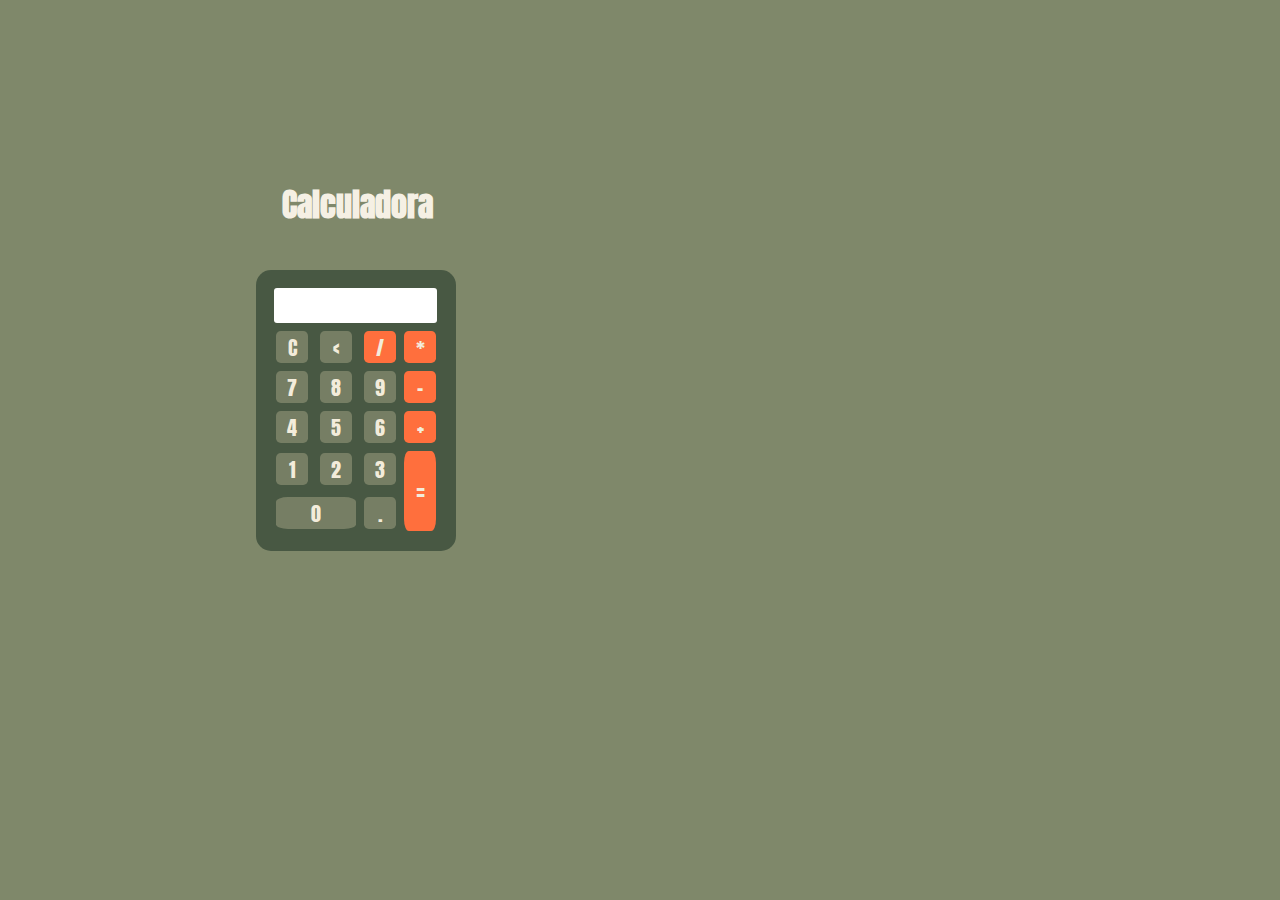
==== index.html @ e9ed989b "Organização de Pastas e README" ====
<!DOCTYPE html>
<html lang="pt_BR">
<head>
    <meta charset="UTF-8">
    <meta name="viewport" content="width=device-width, initial-scale=1.0">
    <link rel="shortcut icon" href="./img/Icone-calculadora.png">
    <link rel="stylesheet" href="./scr/style.css">
    <title>Calculadora</title>
</head>
<body>
    <h1>Calculadora</h1>
    <div class="calculadora">
        <p id="resultado"></p>
        <div class="botoes">
            <table>
                <tr>
                    <td><button id="botao" onclick="limpar()">C</button></td>
                    <td><button id="botao" onclick="apagar()"><</button></td>
                    <td><button id="operacao" onclick="inserir('/')">/</button></td>
                    <td><button id="operacao" onclick="inserir('*')">*</button></td>
                </tr>
                <tr>
                    <td><button id="botao" onclick="inserir('7')">7</button></td>
                    <td><button id="botao" onclick="inserir('8')">8</button></td>
                    <td><button id="botao" onclick="inserir('9')">9</button></td>
                    <td><button id="operacao" onclick="inserir('-')">-</button></td>
                </tr>
                <tr>
                    <td><button id="botao" onclick="inserir('4')">4</button></td>
                    <td><button id="botao" onclick="inserir('5')">5</button></td>
                    <td><button id="botao" onclick="inserir('6')">6</button></td>
                    <td><button id="operacao" onclick="inserir('+')">+</button></td>
                </tr>
                <tr>
                    <td><button id="botao" onclick="inserir('1')">1</button></td>
                    <td><button id="botao" onclick="inserir('2')">2</button></td>
                    <td><button id="botao" onclick="inserir('3')">3</button></td>
                    <td rowspan="2"><button id="botaoIgual" onclick="calcular()">=</button></td>
                </tr>
                    <td colspan="2"><button id="botaoZero" onclick="inserir('0')">0</button></td>
                    <td><button id="botao" onclick="inserir('.')">.</button></td>
                </tr>
            </table>
        </div>
    </div>
    
    <script src="./scr/script.js"></script>
</body>
</html>
---- scr/style.css ----
@import url('https://fonts.googleapis.com/css2?family=Anton&display=swap');
*{
    font-family: 'Anton', sans-serif;
    margin: 0px;
    padding: 0px;
}
body{
    background-color: #7f886a;
}
h1{
    color: #f5f0e4;
    position: absolute;
    left: 22%;
    top: 20%;
}

.calculadora{
    top: 30%;
    left: 20%;
    position: absolute;
    border-radius: 15px;
    background-color: #3e503cd7;
    padding: 15px;
}

.calculadora p{
    text-align: center;
}

#resultado{
    padding-right: 3px;
    border-radius: 3px;
    text-align: right;
    font-size: 25px;
    background-color: white;
    width: 94%;
    height: 35px;
    margin: 3px;
}

#botao{
    font-size: 20px;
    margin: 3px;
    width: 2rem;
    height: 2rem;
    cursor: pointer;
    border: none;
    border-radius: 15%;
    background-color: #767e64;
    color: #f3ecdb;
}

#botaoZero{
    font-size: 20px;
    margin: 3px;
    height: 2rem;
    width: 80px;
    cursor: pointer;
    border: none;
    border-radius: 15%;
    background-color: #767e64;
    color: #f3ecdb;
}

#botaoIgual{
    font-size: 30px;
    margin: 3px;
    width: 2rem;
    height: 80px;
    cursor: pointer;
    border: none;
    border-radius: 15%;
    background-color: #ff6f3d;
    color: #f3ecdb;
}
#operacao{
    font-size: 20px;
    margin: 3px;
    width: 2rem;
    height: 2rem;
    cursor: pointer;
    border: none;
    border-radius: 15%;
    background-color: #ff6f3d;
    color: #f3ecdb;
}

#botao:hover{
    background-color: #60755e;
}
#botaoIgual:hover{
    background-color: #d85d34;
}

#botaoZero:hover{
    background-color: #60755e;
}

#operacao:hover{
    background-color: #d85d34;
}
/* ////////////////////////////////////////////////////// */
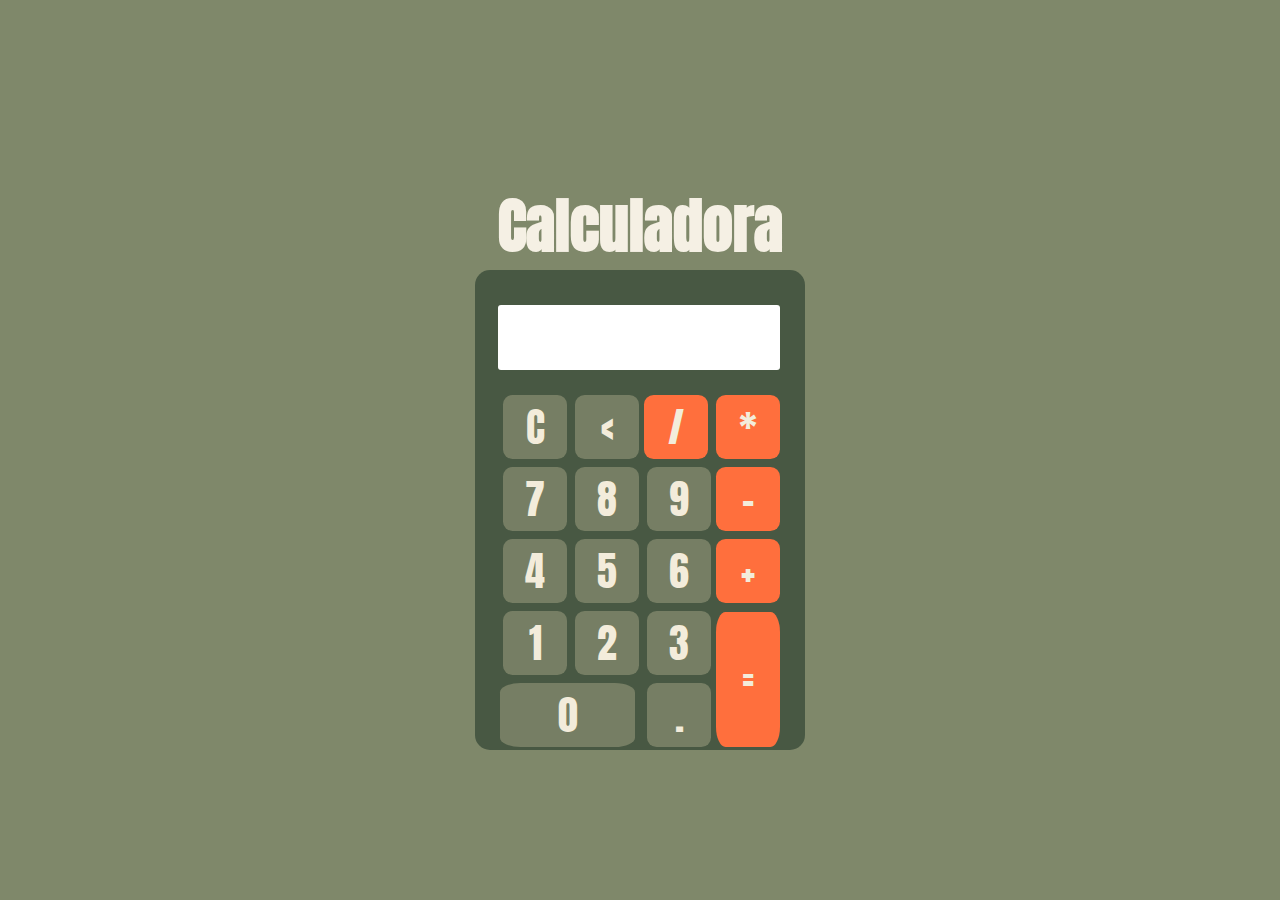
==== commit e1716de5: "Corrigido link do CSS e JS" ====
--- a/index.html
+++ b/index.html
@@ -4,7 +4,7 @@
     <meta charset="UTF-8">
     <meta name="viewport" content="width=device-width, initial-scale=1.0">
     <link rel="shortcut icon" href="./img/Icone-calculadora.png">
-    <link rel="stylesheet" href="./scr/style.css">
+    <link rel="stylesheet" href="./src/style.css">
     <title>Calculadora</title>
 </head>
 <body>
@@ -44,6 +44,6 @@
         </div>
     </div>
     
-    <script src="./scr/script.js"></script>
+    <script src="./src/script.js"></script>
 </body>
 </html>--- a/src/style.css
+++ b/src/style.css
@@ -0,0 +1,135 @@
+@import url('https://fonts.googleapis.com/css2?family=Anton&display=swap');
+*{
+    font-family: 'Anton', sans-serif;
+    margin: 0px;
+    padding: 0px;
+}
+body{
+    display: flex;
+    justify-content: center;
+    align-items: center;
+    background-color: #7f886a;
+}
+h1{
+    color: #f5f0e4;
+    position: absolute;
+    font-size: 60px;
+    top: 20%;
+}
+
+.calculadora{
+    height: 50%;
+    width: 300px;
+    top: 30%;
+    position: absolute;
+    border-radius: 15px;
+    background-color: #3e503cd7;
+    padding: 15px;
+}
+
+.calculadora p{
+    text-align: center;
+}
+
+#resultado{
+    margin-top: 20px;
+    border-radius: 3px;
+    text-align: right;
+    font-size: 45px;
+    background-color: white;
+    width: 94%;
+    height: 65px;
+    margin-left: 8px;
+}
+
+.botoes{
+    margin-top: 20px;
+    display: flex;
+    justify-content: center;
+    align-items: center;
+}
+
+#botao{
+    margin: 3px;
+    font-size: 40px;
+    width: 4rem;
+    height: 4rem;
+    cursor: pointer;
+    border: none;
+    border-radius: 15%;
+    background-color: #767e64;
+    color: #f3ecdb;
+}
+
+#botaoZero{
+    font-size: 40px;
+    height: 4rem;
+    width: 135px;
+    cursor: pointer;
+    border: none;
+    border-radius: 15%;
+    background-color: #767e64;
+    color: #f3ecdb;
+}
+
+#botaoIgual{
+    font-size: 40px;
+    width: 4rem;
+    height: 135px;
+    cursor: pointer;
+    border: none;
+    border-radius: 15%;
+    background-color: #ff6f3d;
+    color: #f3ecdb;
+}
+#operacao{
+    font-size: 40px;
+    width: 4rem;
+    height: 4rem;
+    cursor: pointer;
+    border: none;
+    border-radius: 15%;
+    background-color: #ff6f3d;
+    color: #f3ecdb;
+}
+
+#botao:hover{
+    background-color: #60755e;
+}
+#botaoIgual:hover{
+    background-color: #d85d34;
+}
+
+#botaoZero:hover{
+    background-color: #60755e;
+}
+
+#operacao:hover{
+    background-color: #d85d34;
+}
+
+@media (max-width:768px){
+    .botoes{
+        margin: 10px;
+    }
+    #operacao{
+        width: 3rem;
+        height: 3rem;
+    }
+
+    #botao{
+        width: 3rem;
+        height: 3rem;
+    }
+
+    #botaoIgual{
+        width: 3rem;
+        height: 106px;
+    }
+
+    #botaoZero{
+        width: 106px;
+        height: 3rem;
+    }
+}
+/* ////////////////////////////////////////////////////// */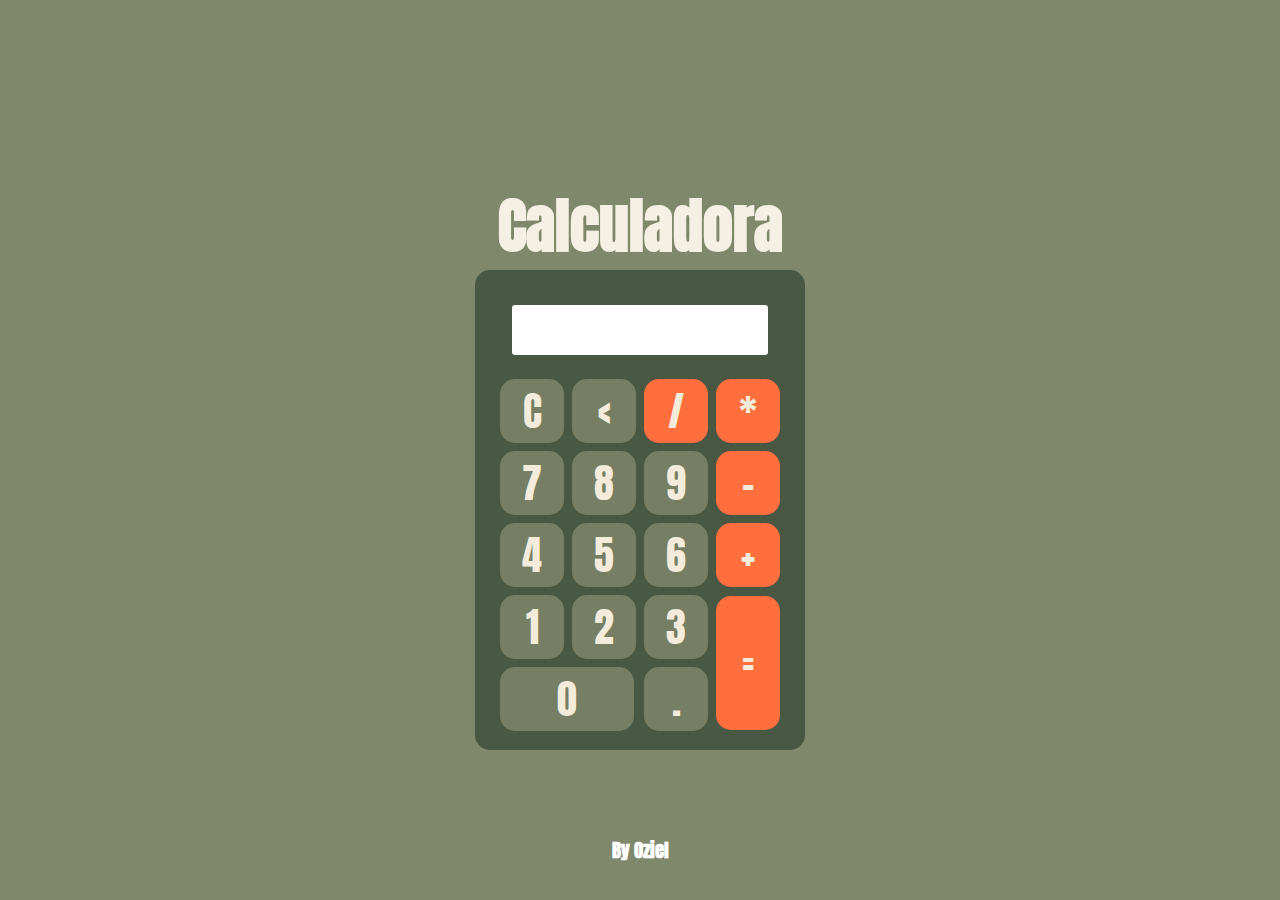
==== commit 83cd6048: "Responsividade" ====
--- a/index.html
+++ b/index.html
@@ -12,7 +12,7 @@
     <div class="calculadora">
         <p id="resultado"></p>
         <div class="botoes">
-            <table>
+            <table id="tabela">
                 <tr>
                     <td><button id="botao" onclick="limpar()">C</button></td>
                     <td><button id="botao" onclick="apagar()"><</button></td>
@@ -43,7 +43,7 @@
             </table>
         </div>
     </div>
-    
+    <h3 class="creditos">By Oziel</h3>
     <script src="./src/script.js"></script>
 </body>
 </html>--- a/src/style.css
+++ b/src/style.css
@@ -7,7 +7,6 @@
 body{
     display: flex;
     justify-content: center;
-    align-items: center;
     background-color: #7f886a;
 }
 h1{
@@ -18,6 +17,10 @@
 }
 
 .calculadora{
+    display: flex;
+    flex-direction: column;
+    justify-content: center;
+    align-items: center;
     height: 50%;
     width: 300px;
     top: 30%;
@@ -27,22 +30,19 @@
     padding: 15px;
 }
 
-.calculadora p{
-    text-align: center;
-}
-
 #resultado{
     margin-top: 20px;
     border-radius: 3px;
     text-align: right;
     font-size: 45px;
     background-color: white;
-    width: 94%;
+    width: 85.5%;
     height: 65px;
-    margin-left: 8px;
 }
 
 .botoes{
+    height: 80%;
+    width: 100%;
     margin-top: 20px;
     display: flex;
     justify-content: center;
@@ -56,39 +56,42 @@
     height: 4rem;
     cursor: pointer;
     border: none;
-    border-radius: 15%;
+    border-radius: 15px;
     background-color: #767e64;
     color: #f3ecdb;
 }
 
 #botaoZero{
+    margin: 3px;
     font-size: 40px;
-    height: 4rem;
-    width: 135px;
+    width: 134px;
+    height: 64px;
     cursor: pointer;
     border: none;
-    border-radius: 15%;
+    border-radius: 15px;
     background-color: #767e64;
     color: #f3ecdb;
 }
 
 #botaoIgual{
+    margin: 3px;
     font-size: 40px;
-    width: 4rem;
-    height: 135px;
+    width: 64px;
+    height: 134px;
     cursor: pointer;
     border: none;
-    border-radius: 15%;
+    border-radius: 15px;
     background-color: #ff6f3d;
     color: #f3ecdb;
 }
 #operacao{
+    margin: 3px;
     font-size: 40px;
     width: 4rem;
     height: 4rem;
     cursor: pointer;
     border: none;
-    border-radius: 15%;
+    border-radius: 15px;
     background-color: #ff6f3d;
     color: #f3ecdb;
 }
@@ -107,29 +110,46 @@
 #operacao:hover{
     background-color: #d85d34;
 }
+.creditos{
+    position: absolute;
+    bottom: 4%;
+    color: white;
+}
+
 
 @media (max-width:768px){
-    .botoes{
-        margin: 10px;
+    .calculadora{
+        top: 25%;
+        width: 84%;
+        height: 65%;
     }
+    h1{
+        top: 7%;
+    }
+
     #operacao{
-        width: 3rem;
-        height: 3rem;
+        width: 4rem;
+        height: 4rem;
     }
 
     #botao{
-        width: 3rem;
-        height: 3rem;
+        width: 4rem;
+        height: 4rem;
     }
 
     #botaoIgual{
-        width: 3rem;
-        height: 106px;
+        width: 4rem;
+        height: 134px;
     }
 
     #botaoZero{
-        width: 106px;
-        height: 3rem;
+        width: 134px;
+        height: 4rem;
     }
-}
-/* ////////////////////////////////////////////////////// */+
+    .creditos{
+        position: absolute;
+        bottom: 0%;
+        color: white;
+    }
+}